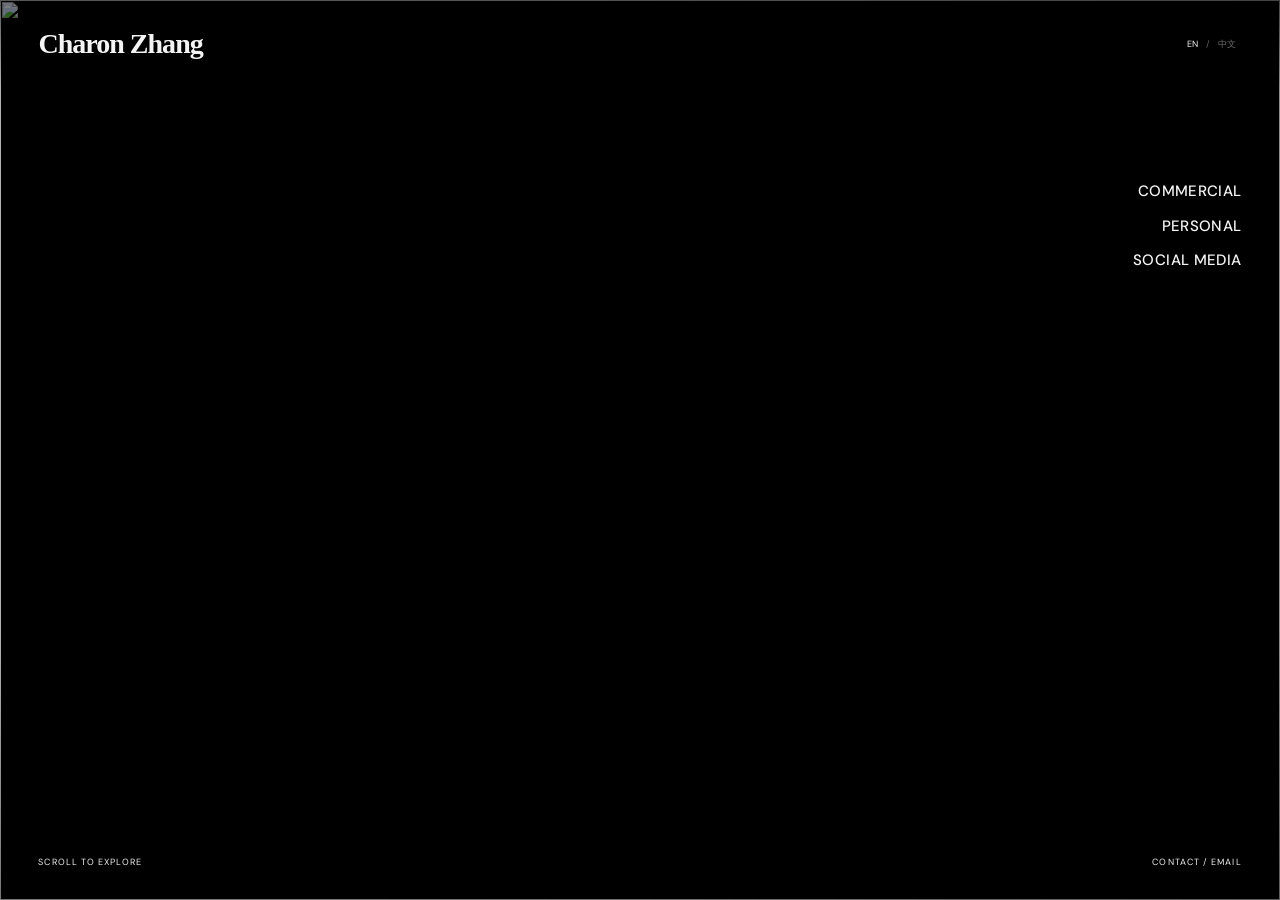
==== index.html @ 05eebc5f "Add bilingual portfolio pages and fluid cover" ====
<!doctype html>
<html lang="en"><head><meta charset="utf-8"><meta name="viewport" content="width=device-width,initial-scale=1"><meta name="theme-color" content="#101110"><title>Charon Zhang — Film & Visual Stories</title><meta name="description" content="Charon Zhang. Commercial films, personal cinema and social content. A bilingual portfolio of direction, image and sound."><link rel="icon" href="favicon.svg" type="image/svg+xml"><link rel="stylesheet" href="style.css?v=cover-flow-22"><script src="data.js?v=cover-flow-22" defer></script><script src="cover-flow.js?v=cover-flow-22" defer></script><script src="app.js?v=cover-flow-22" defer></script></head><body data-page="index"><a class="skip" href="#main">Skip to content / 跳至内容</a><header id="header"></header><main id="main"></main><footer id="footer"></footer><dialog id="player"><button class="close" aria-label="Close video / 关闭视频">×</button><div id="video-container"></div></dialog></body></html>
---- style.css ----
@import url('https://fonts.googleapis.com/css2?family=DM+Sans:wght@400;500;600;700&family=Italiana&display=swap');
:root{--bg:#101110;--text:#eeeee5;--muted:#a5a69e;--line:#33352f;--accent:#d4d6b5}*{box-sizing:border-box}html{scroll-behavior:smooth}body{margin:0;background:var(--bg);color:var(--text);font-family:'DM Sans','Helvetica Neue',Arial,'PingFang SC',sans-serif;font-size:14px;-webkit-font-smoothing:antialiased}a{color:inherit;text-decoration:none}button{color:inherit;font:inherit;cursor:pointer}a,button{-webkit-tap-highlight-color:transparent}a:focus-visible,button:focus-visible{outline:2px solid var(--accent);outline-offset:7px}button{border:0;background:none}img{display:block;width:100%}::selection{background:var(--accent);color:var(--bg)}.skip{position:fixed;top:-100px;left:20px;z-index:20;background:#eee;color:#111;padding:15px}.skip:focus{top:12px}#header{height:112px;padding:32px 4.5%;display:flex;align-items:flex-start;justify-content:space-between;border-bottom:1px solid var(--line);gap:30px}.brand{font-size:18px;font-weight:600;letter-spacing:.07em;white-space:nowrap}.brand span{display:block;margin-top:7px;font-size:9px;font-weight:400;letter-spacing:.2em;color:var(--muted)}nav{display:flex;align-items:center;gap:33px}#header nav>a{font-size:12px;padding:8px 0;position:relative}#header nav>a:after{content:'';position:absolute;bottom:0;left:0;width:0;height:1px;background:var(--accent);transition:width .2s}#header nav>a:hover:after,#header nav>a[aria-current]:after{width:100%}#language{display:flex;gap:8px;align-items:center;margin-left:15px;font-size:10px;white-space:nowrap}#language span{opacity:.45}#language .on{opacity:1}#language i{font-style:normal;opacity:.4}#footer{display:flex;justify-content:space-between;align-items:center;padding:34px 4.5%;font-size:10px;letter-spacing:.09em;color:var(--muted);border-top:1px solid var(--line)}#footer>a:first-child{color:var(--text)}.eyebrow{font-size:10px;letter-spacing:.19em;font-weight:500;color:var(--muted)}.home #header{position:absolute;inset:0 0 auto;z-index:2;border:0}.home .brand span{color:#c6c9c0}.home #footer{display:none}.cover{min-height:760px;height:100svh;position:relative;overflow:hidden;display:flex;align-items:center;padding:130px 7% 140px}.cover-img{position:absolute;inset:0;height:100%;object-fit:cover;object-position:center;filter:brightness(.68)}.cover-shade{position:absolute;inset:0;background:linear-gradient(90deg,rgba(4,9,8,.50),rgba(4,9,8,.06) 58%,rgba(4,9,8,.46)),linear-gradient(0deg,rgba(4,9,8,.75),transparent 42%,rgba(4,9,8,.28))}.cover-intro{position:relative;z-index:1;flex:1}.cover .eyebrow{color:#c8cdc2}.cover h1{font-family:'Italiana',Georgia,serif;font-size:clamp(85px,11.8vw,190px);line-height:.9;font-weight:400;letter-spacing:-.045em;margin:37px 0 27px}.cover h1 em{font-weight:400;font-style:normal;padding-left:7vw}.cover-intro p{font-size:12px;color:#ccd0c8;letter-spacing:.02em;margin-top:35px}.chapters{position:relative;z-index:1;display:flex;flex-direction:column;align-items:stretch;gap:0;width:33%;margin-top:110px}.chapters a{border-bottom:1px solid #8d928b60;display:flex;align-items:center;gap:18px;padding:27px 0;font-size:clamp(20px,2.3vw,37px);font-weight:400}.chapters a:first-child{border-top:1px solid #8d928b60}.chapter-num{font-size:10px;color:#bdc3b9;align-self:flex-start;margin-top:6px}.chapters b{margin-left:auto;font-size:25px;font-weight:400;transition:transform .25s}.chapters a:hover b{transform:translate(4px,-4px)}.chapters a:hover{color:var(--accent)}.cover-bottom{position:absolute;bottom:35px;left:4.5%;right:4.5%;display:flex;justify-content:space-between;color:#b6bdb2;font-size:9px;letter-spacing:.14em}.page-intro{padding:75px 6% 52px}.page-intro h1{font-size:clamp(58px,8vw,120px);line-height:1;font-weight:400;letter-spacing:-.07em;margin:29px 0 24px}.project-count{font-size:14px;vertical-align:top;display:inline-block;letter-spacing:0;padding-top:10px;padding-left:20px;color:var(--muted)}.page-intro p{color:var(--muted);font-size:14px}.project-grid{padding:0 6% 100px;display:grid;grid-template-columns:1fr 1fr;column-gap:4%;row-gap:72px}.image-link{display:block;position:relative;aspect-ratio:1.7;overflow:hidden;background:#1a1c19}.image-link img{height:100%;object-fit:cover;transition:transform .6s,filter .6s}.image-link:hover img{transform:scale(1.035);filter:brightness(.83)}.image-arrow{position:absolute;right:17px;bottom:17px;border:1px solid #fff8;width:35px;height:35px;border-radius:50%;display:grid;place-items:center;background:#0005}.card-top{display:flex;justify-content:space-between;align-items:baseline;gap:15px;margin-top:20px}.card-top h2{margin:0;font-size:24px;font-weight:400;letter-spacing:-.025em}.index{font-size:10px;color:var(--muted)}.card-type{font-size:11px;color:var(--muted);margin-top:10px}.role{font-size:12px;margin:12px 0;line-height:1.7}.card-selection{border-top:1px solid var(--line);padding-top:12px;margin-top:18px;font-size:10px;line-height:1.8;color:var(--accent)}.card-selection span{display:block}.portrait-card .image-link img{object-position:center 42%}.filters{display:flex;gap:25px;padding:0 6% 35px}.filters button{font-size:11px;padding:8px 0;color:var(--muted);border-bottom:1px solid transparent}.filters button[aria-pressed=true]{border-color:var(--accent);color:var(--text)}.next-chapter{display:grid;grid-template-columns:1fr auto;gap:20px;padding:48px 6% 60px;border-top:1px solid var(--line)}.next-chapter span{font-size:10px;letter-spacing:.2em;grid-column:1/-1;color:var(--muted)}.next-chapter strong{font-weight:400;font-size:clamp(34px,5vw,72px);letter-spacing:-.04em}.next-chapter b{font-weight:400;font-size:48px}.social .project-grid{gap:8%}.social .image-link{aspect-ratio:4/5}.social .image-link img{object-fit:contain;background:#1a1c19}.detail-top{display:flex;justify-content:space-between;padding:35px 6% 0;font-size:10px;letter-spacing:.05em;color:var(--muted);gap:20px}.film-header{padding:48px 6% 35px}.film-header h1{font-size:clamp(40px,6.5vw,94px);line-height:1.05;letter-spacing:-.055em;font-weight:400;margin:0 0 22px}.film-header p{font-size:12px;color:var(--muted)}.film-image{margin:0 6%;height:min(65vw,690px);background:#191b18}.film-image img{height:100%;object-fit:cover}.film-image.contain img,.film-image.social-image img{object-fit:contain}.film-info{display:grid;grid-template-columns:1.3fr 1fr;gap:13%;padding:65px 9% 35px}.synopsis{font-size:21px;line-height:1.65;font-weight:400;margin-top:22px}.credits p{font-size:13px;line-height:1.8;margin:15px 0 26px}.selections{list-style:none;padding:0;margin:14px 0}.selections li{padding:9px 0;color:var(--accent);font-size:12px;line-height:1.75}.watch{padding:10px 9% 65px}.watch-links{display:flex;gap:15px;flex-wrap:wrap;margin:22px 0}.watch-item{display:flex;align-items:center;gap:18px;flex-wrap:wrap}.watch-item a,.watch-button{padding:14px 18px;border:1px solid #55594c;font-size:12px;transition:background .2s}.watch-item a:hover,.watch-button:hover{background:#30332a}.watch-button{background:var(--accent);color:#101110}.watch-button:hover{color:var(--text)}.platform-note,.unavailable{color:var(--muted);font-size:11px;line-height:1.8}.unavailable{margin-top:22px}.stills{padding:0 6% 70px}.stills>.eyebrow{margin-bottom:25px}.stills-grid{display:grid;grid-template-columns:1fr 1fr;gap:28px}.stills figure{margin:0}.stills img{aspect-ratio:16/10;object-fit:contain;background:#181a17}.stills figcaption{margin-top:10px;font-size:9px;color:var(--muted)}.stills-grid.vertical{grid-template-columns:repeat(4,1fr)}.stills-grid.vertical img{aspect-ratio:2/3;object-fit:contain}.detail .next-chapter{margin-top:20px}dialog{background:#111;color:#eee;border:1px solid #444;padding:50px 20px 20px;width:min(1080px,94vw);max-width:94vw}dialog::backdrop{background:#000d}.close{position:absolute;right:15px;top:7px;font-size:30px}.close:hover{color:var(--accent)}iframe{width:100%;aspect-ratio:16/9;border:0}#video-container>a{display:block;font-size:12px;margin-top:15px;text-align:center}html[lang=zh-CN] .page-intro h1{letter-spacing:-.03em}html[lang=zh-CN] .synopsis{font-size:19px;line-height:1.9}html[lang=zh-CN] .chapters a{letter-spacing:.04em}@media(min-width:1600px){.cover{padding-left:10%;padding-right:10%}.project-grid{padding-left:10%;padding-right:10%}.page-intro{padding-left:10%}}@media(max-width:800px){#header{height:auto;min-height:100px;padding:24px 5%;gap:20px;align-items:flex-start}.brand{font-size:14px}.brand span{font-size:7px}nav{gap:15px}#header nav>a{font-size:10px}#language{margin-left:0;font-size:9px;gap:4px}.cover{padding:145px 7% 100px;min-height:740px;flex-direction:column;align-items:stretch;justify-content:center}.cover-intro{flex:0}.cover h1{font-size:110px;margin:25px 0}.cover h1 em{padding-left:12vw}.cover-intro p{font-size:11px;margin-top:25px}.chapters{width:100%;margin-top:40px}.chapters a{padding:18px 0;font-size:26px}.chapter-num{margin-top:4px}.cover-bottom{font-size:8px;gap:30px;bottom:24px}.cover-bottom span:last-child{text-align:right}.page-intro{padding-top:50px}.page-intro h1{font-size:64px}.project-grid{gap:45px 25px}.card-top h2{font-size:21px}.film-info{gap:7%;padding-left:6%;padding-right:6%}.synopsis{font-size:18px}.watch{padding-left:6%;padding-right:6%}.stills-grid.vertical{grid-template-columns:repeat(3,1fr)}#footer{gap:20px;font-size:8px}}@media(max-width:560px){#header{flex-wrap:wrap;gap:19px;padding:22px 6%}.brand{width:100%;display:flex;justify-content:space-between;align-items:center}.brand span{margin:0;font-size:7px}#header nav{width:100%;justify-content:space-between;gap:10px}#header nav>a{font-size:11px}.cover{min-height:850px;padding-top:175px}.cover h1{font-size:100px}.cover .eyebrow{font-size:8px}.cover-intro p{max-width:240px;line-height:1.8}.cover-bottom{line-height:1.8}.project-grid{grid-template-columns:1fr;row-gap:42px;padding-bottom:65px}.page-intro{padding-top:45px;padding-bottom:32px}.page-intro h1{font-size:52px;letter-spacing:-.065em}.project-count{font-size:10px;padding-left:12px}.page-intro p{font-size:12px}.image-link{aspect-ratio:1.65}.card-top h2{font-size:25px}.social .image-link{aspect-ratio:1}.filters{gap:25px}.detail-top{font-size:9px;padding-top:27px}.detail-top span{text-align:right;max-width:65%}.film-header{padding-top:36px}.film-header h1{font-size:44px}.film-image{height:65vw}.film-image.contain,.film-image.social-image{height:100vw}.film-info{grid-template-columns:1fr;gap:25px;padding-top:36px}.synopsis{font-size:18px}.credits{border-top:1px solid var(--line);padding-top:27px}.credits p{font-size:12px}.stills-grid{grid-template-columns:1fr;gap:25px}.stills-grid.vertical{grid-template-columns:repeat(2,1fr);gap:15px}.watch-links{flex-direction:column;align-items:flex-start;gap:12px}.next-chapter{padding-top:34px;padding-bottom:40px}.next-chapter b{font-size:32px}#footer{flex-wrap:wrap;line-height:1.6}#footer span{display:none}}@media(prefers-reduced-motion:reduce){html{scroll-behavior:auto}*,*:before,*:after{transition:none!important;animation:none!important}}

/* An independent typographic cover, without a film still. */
.cover{background:#1b211e;min-height:680px}.cover-art{position:absolute;inset:0;overflow:hidden;background:radial-gradient(ellipse at 70% 30%,#38413955,transparent 60%),linear-gradient(145deg,#1c2420,#141915 70%)}.cover-art:before{content:'';position:absolute;top:19%;bottom:18%;left:62%;width:1px;background:#adb9aa20}.cover-art:after{content:'';position:absolute;top:19%;left:4.5%;right:4.5%;height:1px;background:#adb9aa20}.cover-art span{position:absolute;bottom:-.27em;left:34%;font-family:Georgia,serif;font-size:58vw;line-height:1;color:#a3b3a006;letter-spacing:-.13em;user-select:none}.cover-shade{background:linear-gradient(0deg,#080d0933,transparent 40%)}.chapters a:hover{background:#d4d6b506}.cover h1{color:#f1efdf}.cover-intro p{color:#bec6ba}@media(max-width:560px){.cover{min-height:850px}.cover-art:before{left:94%;top:17%;bottom:10%}.cover-art:after{top:17%}.cover-art span{bottom:18%;left:30%;font-size:100vw}}
/* Pure-black, film-first direction following the supplied reference. */
:root{--bg:#000;--text:#f4f4f4;--muted:#a6a6a6;--line:#282828;--accent:#fff}.cover{background:#000}.cover-art,.cover-shade{display:none}.cover{padding:150px 7% 125px;align-items:flex-end}.cover-intro{margin-bottom:25px}.cover h1{font-family:'DM Sans','Helvetica Neue',Arial,sans-serif;font-size:clamp(72px,9vw,136px);font-weight:500;line-height:.91;letter-spacing:-.075em;margin:27px 0;color:#fff}.cover h1 em{padding-left:0}.cover .eyebrow{color:#a6a6a6;font-size:9px}.cover-intro p{color:#aaa;font-size:11px;margin-top:28px}.chapters{align-self:flex-start;margin-top:0;width:29%;gap:8px}.chapters a,.chapters a:first-child{border:0;padding:9px 0;font-size:18px}.chapters a:hover{background:none}.chapter-num{color:#777;font-size:9px;margin-top:4px}.chapters b{font-size:19px}.cover-bottom{color:#999}.home .brand span{color:#999}.image-link,.social .image-link img,.film-image,.stills img{background:#101010}.watch-item a:hover,.watch-button:hover{background:#242424}.watch-button:hover{color:#fff}.watch-item a,.watch-button{border-color:#666}@media(max-width:800px){.cover{align-items:stretch;justify-content:flex-end}.cover-intro{margin-bottom:45px}.cover h1{font-size:100px}.chapters{width:100%;margin-top:0;align-self:stretch;gap:4px}.chapters a{font-size:21px;padding:13px 0}}@media(max-width:560px){.cover{min-height:760px;padding:160px 7% 105px}.cover h1{font-size:88px}.cover h1 em{padding-left:0}.cover-intro{margin-bottom:38px}.cover-intro p{margin-top:22px}.chapters a{font-size:20px}.cover-bottom{font-size:7px}}
.brand-index{display:flex;gap:34px;margin:0 6% 55px;padding-bottom:24px;border-bottom:1px solid #333;font-size:12px}.brand-sections{padding:0 6%}.brand-section{display:grid;grid-template-columns:30% 1fr;gap:12%;padding:10px 0 75px;margin-bottom:65px;border-bottom:1px solid #282828;scroll-margin-top:30px}.brand-summary h2{font-size:43px;font-weight:400;letter-spacing:-.04em;margin:20px 0}.brand-summary .role{font-size:11px;color:#aaa}.brand-poster{display:block;margin:27px 0 20px;max-width:230px}.brand-poster img{aspect-ratio:3/4;object-fit:contain;background:#0b0b0b}.brand-details{font-size:11px}.video-groups{padding:0}.video-group{margin-bottom:37px}.video-group h3{font-size:11px;font-weight:400;text-transform:uppercase;letter-spacing:.12em;color:#999;margin:0 0 17px}.video-row{display:flex;align-items:center;gap:20px;border-top:1px solid #333;padding:24px 0;transition:color .2s}.video-row:last-child{border-bottom:1px solid #333}.video-row:hover{color:#aaa}.video-number{font-size:10px;color:#777}.video-name{font-size:18px;line-height:1.4;flex:1}.video-name small{font-size:9px;color:#777;display:block;margin-top:7px;letter-spacing:.04em}.duration{color:#999;font-size:11px}.play-icon{font-size:21px}.brand-films{padding-top:30px}.detail>.video-groups,.detail #main>.video-groups{padding:0 9% 50px}@media(max-width:800px){.brand-section{grid-template-columns:32% 1fr;gap:7%}.brand-summary h2{font-size:30px}.video-name{font-size:16px}}@media(max-width:560px){.brand-index{gap:27px;font-size:11px;margin-bottom:36px}.brand-section{grid-template-columns:1fr;gap:30px;margin-bottom:38px;padding-bottom:38px}.brand-summary{display:grid;grid-template-columns:1fr 92px;column-gap:20px}.brand-summary .eyebrow,.brand-summary h2,.brand-summary .role,.brand-summary .brand-details{grid-column:1}.brand-summary h2{margin:15px 0 7px;font-size:34px}.brand-summary .role{margin-bottom:17px}.brand-poster{grid-column:2;grid-row:1/5;margin:0;align-self:center}.brand-poster img{aspect-ratio:3/4}.brand-films{padding-top:0}.video-row{padding:20px 0;gap:13px}.video-name{font-size:16px}.video-group{margin-bottom:28px}.detail #main>.video-groups{padding-left:6%;padding-right:6%}}

/* Crop the thin white source edge from W China in both presentations. */
.portrait-card .image-link img{transform:scale(1.065);object-position:50% 42%}.portrait-card .image-link:hover img{transform:scale(1.085)}.film-image.w-china-crop{width:min(75%,600px);height:auto;aspect-ratio:918/1211;overflow:hidden;margin:0 auto}.film-image.w-china-crop img{height:100%;object-fit:cover;transform:scale(1.065)}@media(max-width:560px){.film-image.w-china-crop{width:88%;height:auto}}

.brand-poster.brand-logo{width:200px;height:90px;max-width:100%;margin:30px 0;display:flex;align-items:center}.brand-logo img{width:100%;height:100%;aspect-ratio:auto;object-fit:contain;object-position:left center;background:none}.brand-logo img[src$="coca-cola-logo.svg"]{filter:brightness(0) invert(1)}#brand-kpro .brand-logo{width:160px;height:82px}@media(max-width:560px){.brand-poster.brand-logo{width:92px;height:60px;margin:0}#brand-kpro .brand-logo{width:86px;height:55px}}

/* Use the brand mark itself as the heading, once per brand. */
.brand-summary .brand-logo-heading{margin:28px 0 22px}.brand-logo-heading .brand-logo{display:block;width:200px;max-width:100%;height:90px}.brand-logo-heading img{width:100%;height:100%;object-fit:contain;object-position:left center}#brand-kpro .brand-logo-heading .brand-logo{width:160px;height:82px}.brand-summary .brand-details{display:inline-block;margin-top:24px}@media(max-width:560px){.brand-summary{display:block}.brand-summary .brand-logo-heading{margin:22px 0 16px}.brand-summary .brand-details{margin-top:6px}}

/* Quiet brand navigation and direct, framed video playback. */
.social .brand-index a:hover,.social .brand-details:hover{text-decoration:underline;text-underline-offset:5px}
.social .brand-section{grid-template-columns:23% 1fr;gap:8%}.social .brand-films{padding-top:0}.social .brand-summary{align-self:start}
.social-video-grid{display:grid;grid-template-columns:repeat(2,minmax(0,1fr));gap:30px 24px}.social-video{margin:0;min-width:0}.social-video video{display:block;width:100%;height:320px;object-fit:contain;background:#080808}.social-video figcaption{display:flex;justify-content:space-between;gap:12px;padding-top:13px;font-size:12px;line-height:1.5}.social-video figcaption small{color:#888;font-size:10px;white-space:nowrap}.social-external{display:flex;flex-direction:column;gap:10px;padding:18px 0;border-top:1px solid #282828;font-size:13px}.social-external small{color:#999;font-size:10px}.video-group{margin-bottom:46px}.watch-item:has(.inline-film){display:block;width:100%;max-width:900px}.inline-film{display:block;margin-bottom:18px}.watch-item:has(.inline-film)>a{display:inline-block}.cover-bottom #cover-caption{text-transform:none;letter-spacing:.04em}
@media(max-width:800px){.social .brand-section{grid-template-columns:1fr;gap:30px}.social-video video{height:330px}.social .brand-summary{position:static}.social-video-grid{gap:26px 18px}}
@media(max-width:560px){.social-video-grid{grid-template-columns:1fr}.social-video video{height:auto;max-height:480px;aspect-ratio:4/5}.social .brand-index{gap:26px}.social-video figcaption{font-size:12px}}

.video-recognition{font-size:11px;margin:16px 0 8px;color:#eee}.video-metrics{list-style:none;display:flex;flex-wrap:wrap;gap:7px 16px;margin:12px 0 0;padding:0;font-size:11px;line-height:1.6;color:#ccc}.metrics-source{font-size:9px;color:#777;margin:9px 0 0}.brand-performance{margin-top:28px}.brand-performance>p:first-child{font-size:10px;color:#999;line-height:1.6}.brand-performance .video-metrics{display:block}.brand-performance li{margin:7px 0}

/* Brand-first disclosure: no previews until a brand is selected. */
.brand-accordions{margin:0 6% 80px}.brand-accordion{border-top:1px solid #282828;scroll-margin-top:24px}.brand-accordion:last-child{border-bottom:1px solid #282828}.brand-accordion>summary{list-style:none;display:flex;align-items:center;gap:40px;padding:32px 0;cursor:pointer}.brand-accordion>summary::-webkit-details-marker{display:none}.brand-accordion>summary::marker{content:''}.brand-accordion>summary:focus-visible{outline:1px solid #fff;outline-offset:6px}.brand-accordion summary h2{font-size:42px;font-weight:400;margin:0;letter-spacing:-.04em}.brand-accordion summary .brand-logo{display:block;width:190px;height:75px}.brand-accordion summary .brand-logo img{height:100%;object-fit:contain;object-position:left center}#brand-kpro summary .brand-logo{width:155px}.brand-toggle-label{margin-left:auto;font-size:11px;color:#999}.when-open{display:none}.brand-accordion[open] .when-open{display:inline}.brand-accordion[open] .when-closed{display:none}.brand-content{display:grid;grid-template-columns:23% 1fr;gap:8%;padding:20px 0 45px}.brand-accordion:not([open])>.brand-content{display:none}.brand-accordion summary:hover .brand-toggle-label{color:#fff}@media(max-width:800px){.brand-content{grid-template-columns:1fr;gap:30px}.brand-accordion>summary{gap:25px}}@media(max-width:560px){.brand-accordion summary .brand-logo{width:150px;height:62px}#brand-kpro summary .brand-logo{width:130px}.brand-accordion summary h2{font-size:36px}.brand-accordion>summary{gap:20px;padding:25px 0}.brand-toggle-label{font-size:10px}.brand-accordions{margin-bottom:55px}}

.card-play{padding:8px 0;border-bottom:1px solid #777;margin-top:4px;font-size:11px}.card-play:hover{border-color:#fff}.image-arrow{display:none}

.personal-detail .watch{padding:26px 6% 15px}.personal-detail .watch-links{display:block;margin:14px 0}.personal-detail .watch-item:has(.inline-film){max-width:1100px;margin:0 auto}.personal-detail .film-header{padding-top:25px}.personal-detail .film-info{padding-top:18px}.personal-detail .inline-film{max-height:72svh}.personal-detail .watch>.eyebrow{max-width:1100px;margin:auto}

/* Four full-height chapters, using native touch and wheel scroll snapping. */
body.home{overflow:hidden}.home #header{position:fixed;background:linear-gradient(#000 68%,transparent);height:112px;z-index:5}.home #main{height:100svh;overflow-y:auto;overflow-x:hidden;scroll-snap-type:y mandatory;scroll-behavior:smooth;overscroll-behavior-y:contain}.home #main:focus{outline:none}.home .home-panel{min-height:100svh;scroll-snap-align:start;scroll-snap-stop:always;box-sizing:border-box}.home .cover{height:100svh;min-height:100svh}.chapter-panel{padding:150px 7% 70px;display:grid;grid-template-columns:1fr 1.2fr;gap:7%;align-items:center;border-top:1px solid #222}.chapter-heading h2{font-size:clamp(44px,6.3vw,100px);font-weight:400;line-height:1.02;letter-spacing:-.06em;margin:28px 0}.chapter-heading p{color:#aaa;font-size:12px;line-height:1.8}.chapter-enter{display:inline-block;font-size:12px;margin-top:27px;padding:12px 0;border-bottom:1px solid #777}.chapter-visual{display:block;min-width:0}.chapter-visual img{width:100%;height:55svh;max-height:600px;object-fit:cover}.chapter-brands{display:flex;flex-direction:column;align-items:center;gap:50px;padding:30px}.chapter-brands img{object-fit:contain;width:190px;height:90px}.chapter-brands img:first-child{filter:brightness(0) invert(1)}.chapter-brands span{font-size:55px;font-weight:400;letter-spacing:-.04em}.home .cover-bottom{gap:20px}.home .cover-bottom a{overflow-wrap:anywhere}@media(max-width:800px){.chapter-panel{grid-template-columns:1fr;padding:140px 7% 55px;gap:30px;align-content:center}.chapter-heading h2{font-size:60px;margin:16px 0}.chapter-heading p{margin:10px 0}.chapter-enter{margin-top:6px}.chapter-visual img{height:32svh}.chapter-brands{flex-direction:row;gap:25px;padding:20px 0;justify-content:space-between}.chapter-brands img{width:30%;height:65px}.chapter-brands span{font-size:40px}.home .cover{justify-content:center}.home .chapters{margin-top:0}}@media(max-width:560px){.home #header{height:128px}.home .cover{padding:155px 7% 100px;justify-content:center}.home .cover h1{font-size:clamp(65px,20vw,88px)}.home .cover-intro{margin-bottom:24px}.home .chapters a{padding:10px 0;font-size:20px}.home .cover-bottom{bottom:22px;align-items:flex-end}.home .cover-bottom span{max-width:42%;font-size:8px}.home .cover-bottom a{max-width:55%;text-align:right;font-size:9px}.chapter-panel{padding:145px 7% 38px;gap:25px}.chapter-heading h2{font-size:clamp(42px,12vw,60px)}.chapter-visual img{height:29svh}.chapter-brands{gap:18px}.chapter-brands span{font-size:34px}}@media(max-height:650px){.home #main{scroll-snap-type:y proximity}.home .cover{min-height:650px}.chapter-panel{min-height:650px}}@media(prefers-reduced-motion:reduce){.home #main{scroll-behavior:auto}}

img[src$="huawei-logo.png"]{filter:brightness(0) invert(1)}

/* Cinematic portfolio: image-led cover, quiet navigation and compact credits. */
.visually-hidden{position:absolute;width:1px;height:1px;overflow:hidden;clip-path:inset(50%);white-space:nowrap}
#header{height:88px;padding:25px 3%;align-items:center;border:0}.brand{font-size:14px;letter-spacing:.08em}.brand span{display:none}#header nav>a{text-transform:uppercase;font-size:10px;letter-spacing:.13em}#language{font-size:9px}
.home #header{height:88px;background:linear-gradient(#0005,transparent);align-items:center}.home .cover{padding:0;min-height:100svh;height:100svh;display:block;background:#000}.cover-background{position:absolute;inset:0;width:100%;height:100%;object-fit:cover;object-position:50% 50%}.cover-overlay{position:absolute;inset:0;background:linear-gradient(90deg,#0001 30%,#0004),linear-gradient(0deg,#0005,transparent 30%)}.home .chapters{position:absolute;right:3%;top:20%;width:auto;display:flex;flex-direction:column;align-items:flex-end;gap:12px;margin:0}.home .chapters a{font-size:15px;font-weight:500;text-transform:uppercase;letter-spacing:.025em;line-height:1.5;padding:0;border:0}.home .chapters a:hover{opacity:.6}.home .cover-bottom{left:3%;right:3%;bottom:32px;align-items:center;font-size:9px;letter-spacing:.12em;color:#eee}.home .cover-bottom a{max-width:none;text-align:initial}
.home .chapter-panel{position:relative;display:flex;align-items:flex-end;min-height:100svh;height:100svh;padding:0 4% 7%;border:0;overflow:hidden}.cinematic-panel .chapter-visual{position:absolute;inset:0}.cinematic-panel .chapter-visual:after{content:'';position:absolute;inset:0;background:linear-gradient(0deg,#000b,transparent 65%)}.cinematic-panel .chapter-visual img{width:100%;height:100%;max-height:none;object-fit:cover}.chapter-heading{position:relative;z-index:1;pointer-events:none}.chapter-heading a{pointer-events:auto}.home .chapter-heading h2{font-size:clamp(42px,6vw,80px);letter-spacing:-.045em;margin:16px 0;line-height:1.06}.home .chapter-heading .eyebrow{color:#ccc;font-size:9px}.home .chapter-enter{font-size:10px;text-transform:uppercase;letter-spacing:.14em;padding:8px 0;margin-top:8px;border-bottom:1px solid #ffffff60}.home .social-panel{align-items:center;justify-content:space-between;padding:100px 8% 60px;background:#000}.social-panel .chapter-brands{display:flex;flex-direction:column;gap:45px;width:35%;padding:0}.chapter-brands a{display:flex;justify-content:center;width:100%;padding:15px}.chapter-brands img{width:190px;height:75px;object-fit:contain}.chapter-brands img[src$="coca-cola-logo.svg"]{filter:brightness(0) invert(1)}
.listing .page-intro{padding:40px 4% 30px;display:flex;align-items:baseline;gap:20px}.listing .page-intro>.eyebrow,.listing .page-intro>p{display:none}.listing .page-intro h1{font-size:32px;margin:0;letter-spacing:-.035em}.listing .project-count{font-size:10px;vertical-align:top;padding-left:12px}.listing .filters{padding:0 4% 28px;gap:24px}.listing .project-grid{padding:0 4% 80px;gap:65px 32px}.listing .image-link{aspect-ratio:16/10}.listing .card-top{margin-top:16px}.listing .card-top h2{font-size:21px}.listing .card-type,.listing .role{font-size:10px;color:#aaa;line-height:1.7;margin:8px 0}.listing .card-selection{font-size:9px;margin-top:12px;padding-top:10px;border-color:#222}.listing .card-play{font-size:10px}.next-chapter{padding:35px 4% 45px}.next-chapter strong{font-size:32px}.next-chapter span{font-size:9px}.social .brand-accordions{margin:0 4% 65px}.social .brand-accordion>summary{padding:22px 0}.social .brand-accordion summary .brand-logo{width:170px;height:65px}.social #brand-kpro summary .brand-logo{width:140px}.social .brand-content{gap:6%;padding-top:16px}.social .brand-films{padding-top:0}.social .video-group h3{font-size:10px}.film-header h1{font-size:clamp(34px,5vw,68px)}
@media(max-width:600px){#header,.home #header{height:110px;min-height:0;padding:22px 6%;display:flex;flex-wrap:wrap;gap:14px;align-content:flex-start}.brand{font-size:12px;width:100%}#header nav{width:100%;gap:12px;justify-content:space-between}#header nav>a{font-size:8px;letter-spacing:.07em}#language{font-size:8px;gap:4px}.home .cover-background{object-position:52% center}.home .chapters{top:25%;right:6%;gap:15px}.home .chapters a{font-size:14px}.home .cover-bottom{left:6%;right:6%;bottom:26px;font-size:8px}.home .chapter-panel{padding:0 6% 12%;min-height:100svh}.home .chapter-heading h2{font-size:46px}.home .social-panel{padding:140px 6% 55px;flex-direction:column;justify-content:center;align-items:flex-start;gap:40px}.social-panel .chapter-brands{width:100%;flex-direction:row;gap:18px}.chapter-brands a{padding:0;width:33%}.chapter-brands img{width:100%;height:55px}.listing .page-intro{padding:25px 6% 24px}.listing .page-intro h1{font-size:28px}.listing .filters{padding:0 6% 24px;gap:20px}.listing .project-grid{padding:0 6% 60px;row-gap:42px;grid-template-columns:1fr}.listing .card-top h2{font-size:21px}.social .brand-accordions{margin:0 6% 50px}.social .brand-accordion>summary{gap:20px;padding:21px 0}.social .brand-accordion summary .brand-logo{width:145px;height:60px}.social #brand-kpro summary .brand-logo{width:120px}.social .brand-content{grid-template-columns:1fr}.next-chapter strong{font-size:28px}}
.home #header nav>a{display:none}.home #header .brand{width:auto}.home #header nav{width:auto;margin-left:auto}.home #header{flex-wrap:nowrap}.home .cover-bottom{display:flex;justify-content:space-between}

/* Blue paper-plane chapter: responsive framing and readable overlay. */
#chapter-commercial .chapter-visual img{object-position:50% 47%}
#chapter-commercial .chapter-visual:after{background:linear-gradient(0deg,rgba(0,12,23,.78),rgba(0,12,23,.16) 45%,rgba(0,12,23,.1))}
@media(max-width:600px){#chapter-commercial .chapter-visual img{object-position:53% center}#chapter-commercial .chapter-heading{max-width:100%}#chapter-commercial .chapter-heading h2{font-size:clamp(34px,11.8vw,46px)}}
#chapter-commercial .chapter-visual img{transform:scale(1.045)}
.home #header{background:linear-gradient(rgba(0,0,0,.52),transparent)}

#chapter-commercial .chapter-visual img{transform:none;object-position:50% center}#chapter-commercial .chapter-visual:after{background:linear-gradient(0deg,rgba(0,12,23,.5),transparent 45%)}@media(max-width:600px){#chapter-commercial .chapter-visual img{object-position:52% center}}

/* Personal wordmark, matching the supplied bold Georgia reference. */
#header .brand,#footer>a:first-child{font-family:Georgia,'Times New Roman',serif;font-weight:700;font-style:normal;text-transform:none;letter-spacing:-.035em;line-height:1.1}
#header .brand{font-size:28px}#footer>a:first-child{font-size:19px}
@media(max-width:600px){#header .brand{font-size:24px}#footer>a:first-child{font-size:18px}}

/* Fixed composition with local liquid refraction. */
.home .cover-background{transform:none;animation:none;transition:none}
.cover-flow{position:absolute;inset:0;width:100%;height:100%;pointer-events:none;opacity:0;transition:opacity 1s}
.cover-flow.ready{opacity:1}
@media(prefers-reduced-motion:reduce){.cover-flow{display:none}}
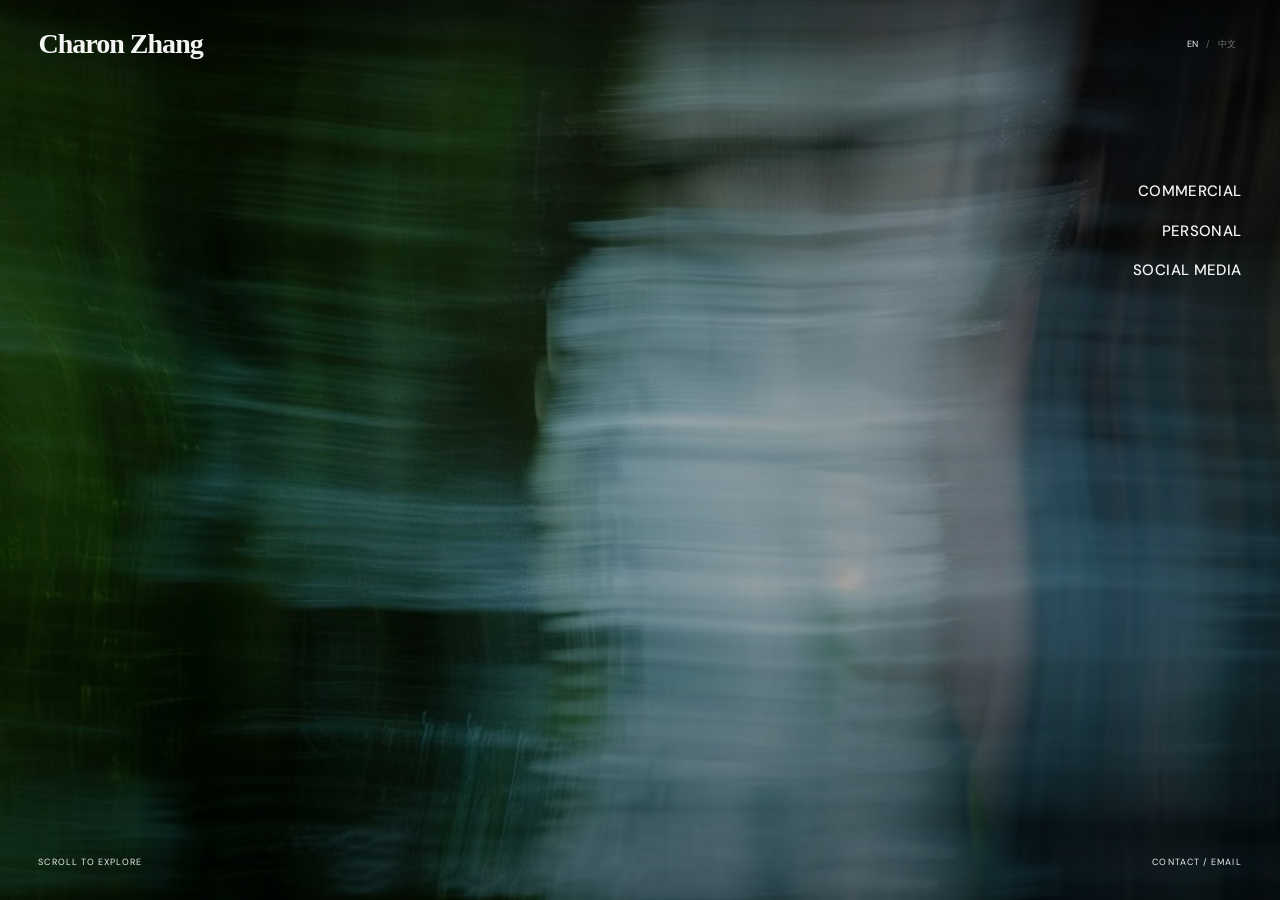
==== commit 60941b82: "Add subtle project hover and smooth brand accordions" ====
--- a/index.html
+++ b/index.html
@@ -1,2 +1,2 @@
 <!doctype html>
-<html lang="en"><head><meta charset="utf-8"><meta name="viewport" content="width=device-width,initial-scale=1"><meta name="theme-color" content="#101110"><title>Charon Zhang — Film & Visual Stories</title><meta name="description" content="Charon Zhang. Commercial films, personal cinema and social content. A bilingual portfolio of direction, image and sound."><link rel="icon" href="favicon.svg" type="image/svg+xml"><link rel="stylesheet" href="style.css?v=cover-flow-22"><script src="data.js?v=cover-flow-22" defer></script><script src="cover-flow.js?v=cover-flow-22" defer></script><script src="app.js?v=cover-flow-22" defer></script></head><body data-page="index"><a class="skip" href="#main">Skip to content / 跳至内容</a><header id="header"></header><main id="main"></main><footer id="footer"></footer><dialog id="player"><button class="close" aria-label="Close video / 关闭视频">×</button><div id="video-container"></div></dialog></body></html>+<html lang="en"><head><meta charset="utf-8"><meta name="viewport" content="width=device-width,initial-scale=1"><meta name="theme-color" content="#101110"><title>Charon Zhang — Film & Visual Stories</title><meta name="description" content="Charon Zhang. Commercial films, personal cinema and social content. A bilingual portfolio of direction, image and sound."><link rel="icon" href="favicon.svg" type="image/svg+xml"><link rel="stylesheet" href="style.css?v=project-motion-23"><script src="data.js?v=project-motion-23" defer></script><script src="cover-flow.js?v=project-motion-23" defer></script><script src="app.js?v=project-motion-23" defer></script></head><body data-page="index"><a class="skip" href="#main">Skip to content / 跳至内容</a><header id="header"></header><main id="main"></main><footer id="footer"></footer><dialog id="player"><button class="close" aria-label="Close video / 关闭视频">×</button><div id="video-container"></div></dialog></body></html>
--- a/style.css
+++ b/style.css
@@ -64,3 +64,29 @@
 .cover-flow{position:absolute;inset:0;width:100%;height:100%;pointer-events:none;opacity:0;transition:opacity 1s}
 .cover-flow.ready{opacity:1}
 @media(prefers-reduced-motion:reduce){.cover-flow{display:none}}
+
+/* Quiet project interactions: stable frames, a small camera push and fine rules. */
+.listing .image-link img,.cinematic-panel .chapter-visual img{transition:transform 1.1s cubic-bezier(.22,1,.36,1),filter .65s ease}
+.listing .image-link:hover img{transform:none;filter:none}
+.card-top h2 a,.chapter-heading h2 a,.home .chapters a{background-image:linear-gradient(currentColor,currentColor);background-repeat:no-repeat;background-position:left bottom;background-size:0 1px;padding-bottom:5px;transition:background-size .55s cubic-bezier(.22,1,.36,1),opacity .3s}
+.project-card .role{transition:color .5s ease}
+.social .brand-accordion{box-sizing:border-box}
+.social .brand-accordion summary .brand-logo{opacity:.82;transition:opacity .45s ease}
+.social .brand-accordion summary[aria-expanded=true] .brand-logo{opacity:1}
+.social .brand-accordion summary[aria-expanded=false] .when-open{display:none}
+.social .brand-accordion summary[aria-expanded=false] .when-closed{display:inline}
+.social .brand-accordion summary[aria-expanded=true] .when-open{display:inline}
+.social .brand-accordion summary[aria-expanded=true] .when-closed{display:none}
+@media(hover:hover) and (pointer:fine){
+ .listing .project-card:hover .image-link img{transform:scale(1.035);filter:brightness(1.06)}
+ .listing .project-card:hover .card-top h2 a,.home .chapters a:hover,.chapter-heading h2 a:hover{background-size:100% 1px}
+ .project-card:hover .role{color:#fff}
+ .cinematic-panel:has(.chapter-visual:hover) .chapter-visual img,.cinematic-panel:has(.chapter-heading a:hover) .chapter-visual img{transform:scale(1.025)}
+ .social .brand-accordion summary:hover .brand-logo{opacity:1}
+}
+.card-top h2 a:focus-visible,.home .chapters a:focus-visible,.chapter-heading h2 a:focus-visible{background-size:100% 1px}
+.project-card:focus-within .image-link img{transform:scale(1.035)}
+@media(prefers-reduced-motion:reduce){
+ .listing .image-link img,.cinematic-panel .chapter-visual img,.card-top h2 a,.chapter-heading h2 a,.home .chapters a,.project-card .role,.social .brand-accordion summary .brand-logo{transition:none}
+ .listing .project-card .image-link img,.cinematic-panel .chapter-visual img{transform:none!important}
+}
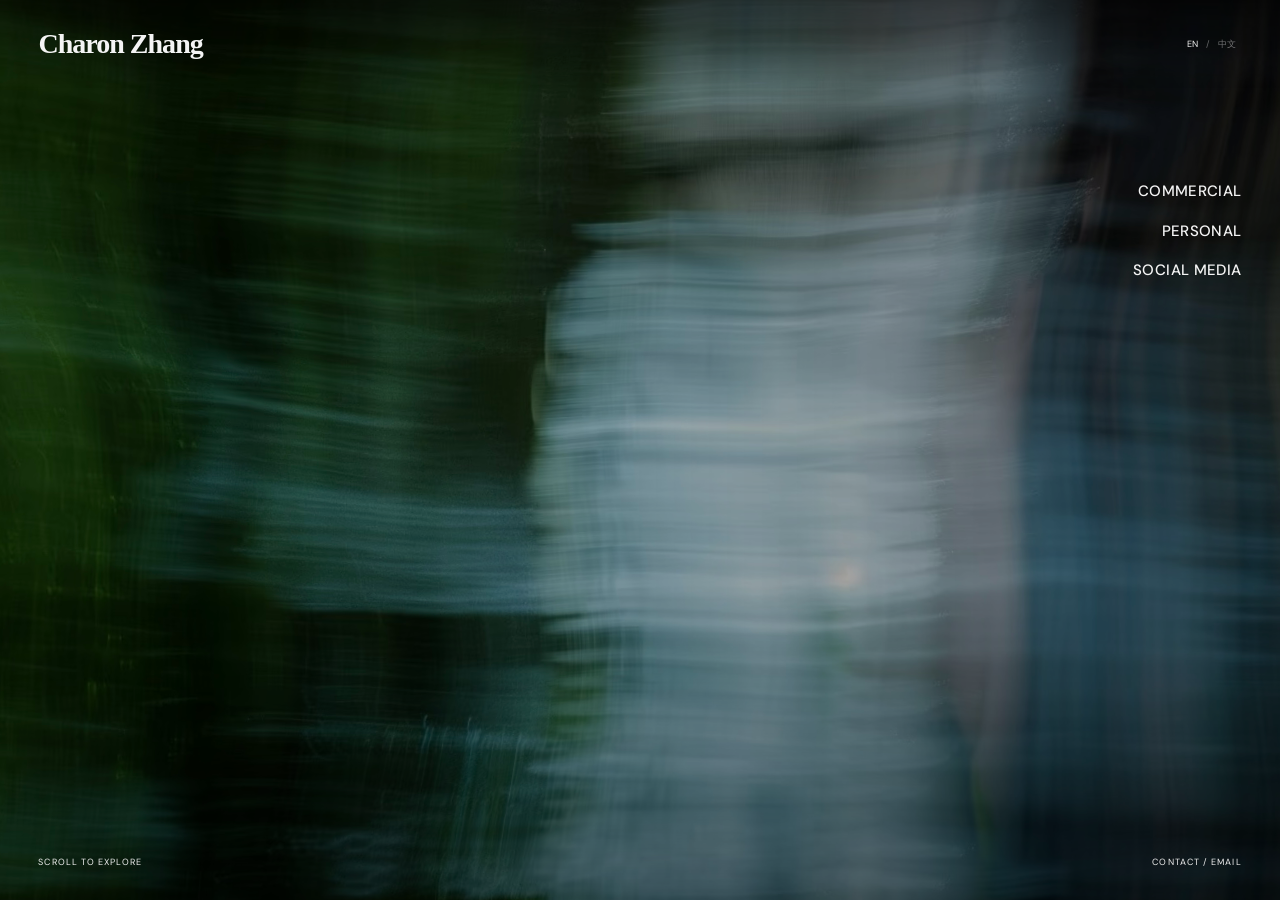
==== commit 63869132: "Add verified Xiaohongshu metrics for seven portfolio videos" ====
--- a/index.html
+++ b/index.html
@@ -1,2 +1,2 @@
 <!doctype html>
-<html lang="en"><head><meta charset="utf-8"><meta name="viewport" content="width=device-width,initial-scale=1"><meta name="theme-color" content="#101110"><title>Charon Zhang — Film & Visual Stories</title><meta name="description" content="Charon Zhang. Commercial films, personal cinema and social content. A bilingual portfolio of direction, image and sound."><link rel="icon" href="favicon.svg" type="image/svg+xml"><link rel="stylesheet" href="style.css?v=project-motion-23"><script src="data.js?v=project-motion-23" defer></script><script src="cover-flow.js?v=project-motion-23" defer></script><script src="app.js?v=project-motion-23" defer></script></head><body data-page="index"><a class="skip" href="#main">Skip to content / 跳至内容</a><header id="header"></header><main id="main"></main><footer id="footer"></footer><dialog id="player"><button class="close" aria-label="Close video / 关闭视频">×</button><div id="video-container"></div></dialog></body></html>+<html lang="en"><head><meta charset="utf-8"><meta name="viewport" content="width=device-width,initial-scale=1"><meta name="theme-color" content="#101110"><title>Charon Zhang — Film & Visual Stories</title><meta name="description" content="Charon Zhang. Commercial films, personal cinema and social content. A bilingual portfolio of direction, image and sound."><link rel="icon" href="favicon.svg" type="image/svg+xml"><link rel="stylesheet" href="style.css?v=xhs-metrics-24"><script src="data.js?v=xhs-metrics-24" defer></script><script src="cover-flow.js?v=xhs-metrics-24" defer></script><script src="app.js?v=xhs-metrics-24" defer></script></head><body data-page="index"><a class="skip" href="#main">Skip to content / 跳至内容</a><header id="header"></header><main id="main"></main><footer id="footer"></footer><dialog id="player"><button class="close" aria-label="Close video / 关闭视频">×</button><div id="video-container"></div></dialog></body></html>
--- a/style.css
+++ b/style.css
@@ -90,3 +90,5 @@
  .listing .image-link img,.cinematic-panel .chapter-visual img,.card-top h2 a,.chapter-heading h2 a,.home .chapters a,.project-card .role,.social .brand-accordion summary .brand-logo{transition:none}
  .listing .project-card .image-link img,.cinematic-panel .chapter-visual img{transform:none!important}
 }
+
+.platform-metrics{margin-top:16px;padding-bottom:13px;border-bottom:1px solid #222}.platform-metrics .video-metrics{color:#eee}.platform-metrics .metrics-source a{text-underline-offset:3px}.platform-metrics .metrics-source a:hover{text-decoration:underline}
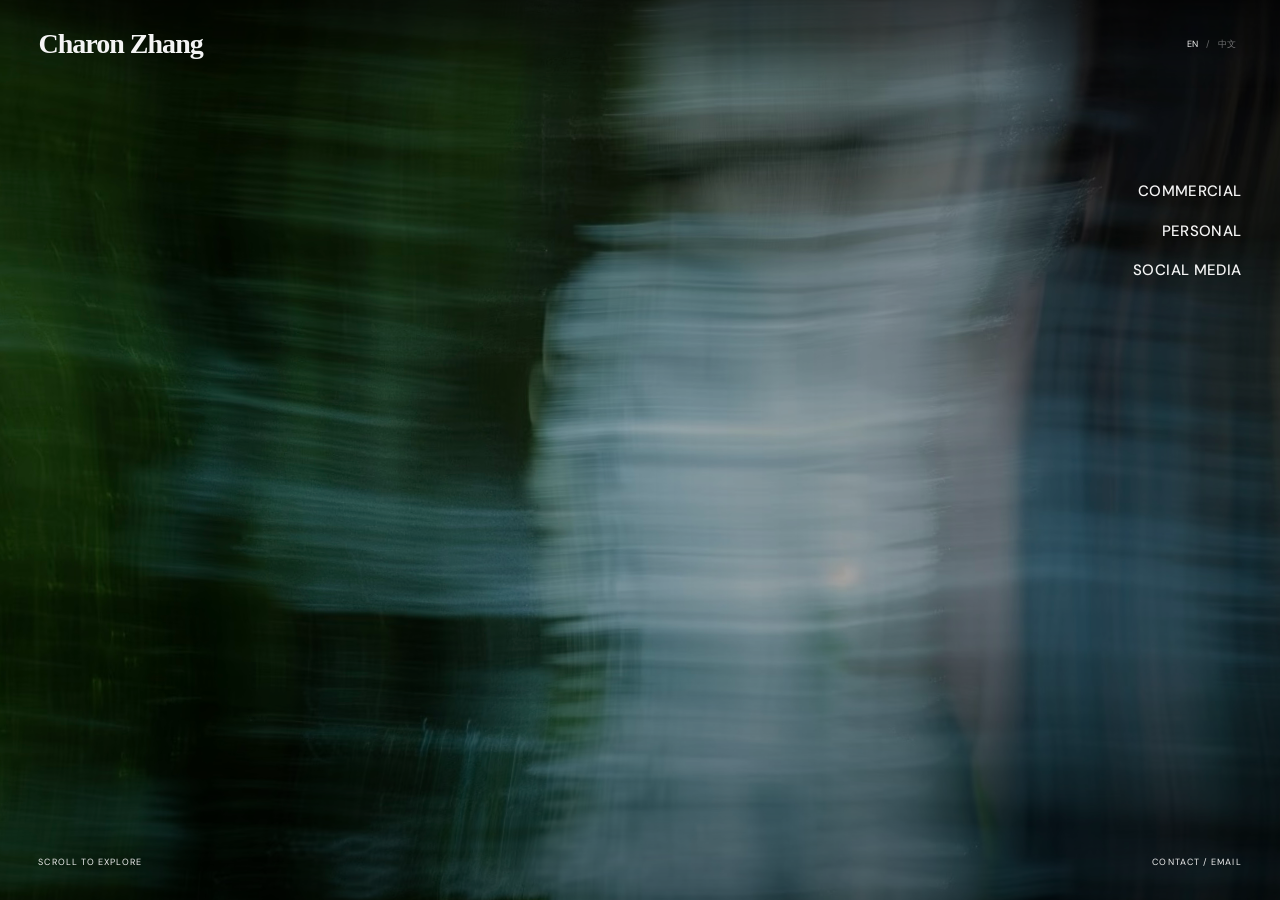
==== commit 8bde8463: "Show engagement metrics only for selected standout films" ====
--- a/index.html
+++ b/index.html
@@ -1,2 +1,2 @@
 <!doctype html>
-<html lang="en"><head><meta charset="utf-8"><meta name="viewport" content="width=device-width,initial-scale=1"><meta name="theme-color" content="#101110"><title>Charon Zhang — Film & Visual Stories</title><meta name="description" content="Charon Zhang. Commercial films, personal cinema and social content. A bilingual portfolio of direction, image and sound."><link rel="icon" href="favicon.svg" type="image/svg+xml"><link rel="stylesheet" href="style.css?v=xhs-metrics-24"><script src="data.js?v=xhs-metrics-24" defer></script><script src="cover-flow.js?v=xhs-metrics-24" defer></script><script src="app.js?v=xhs-metrics-24" defer></script></head><body data-page="index"><a class="skip" href="#main">Skip to content / 跳至内容</a><header id="header"></header><main id="main"></main><footer id="footer"></footer><dialog id="player"><button class="close" aria-label="Close video / 关闭视频">×</button><div id="video-container"></div></dialog></body></html>+<html lang="en"><head><meta charset="utf-8"><meta name="viewport" content="width=device-width,initial-scale=1"><meta name="theme-color" content="#101110"><title>Charon Zhang — Film & Visual Stories</title><meta name="description" content="Charon Zhang. Commercial films, personal cinema and social content. A bilingual portfolio of direction, image and sound."><link rel="icon" href="favicon.svg" type="image/svg+xml"><link rel="stylesheet" href="style.css?v=selected-metrics-25"><script src="data.js?v=selected-metrics-25" defer></script><script src="cover-flow.js?v=selected-metrics-25" defer></script><script src="app.js?v=selected-metrics-25" defer></script></head><body data-page="index"><a class="skip" href="#main">Skip to content / 跳至内容</a><header id="header"></header><main id="main"></main><footer id="footer"></footer><dialog id="player"><button class="close" aria-label="Close video / 关闭视频">×</button><div id="video-container"></div></dialog></body></html>
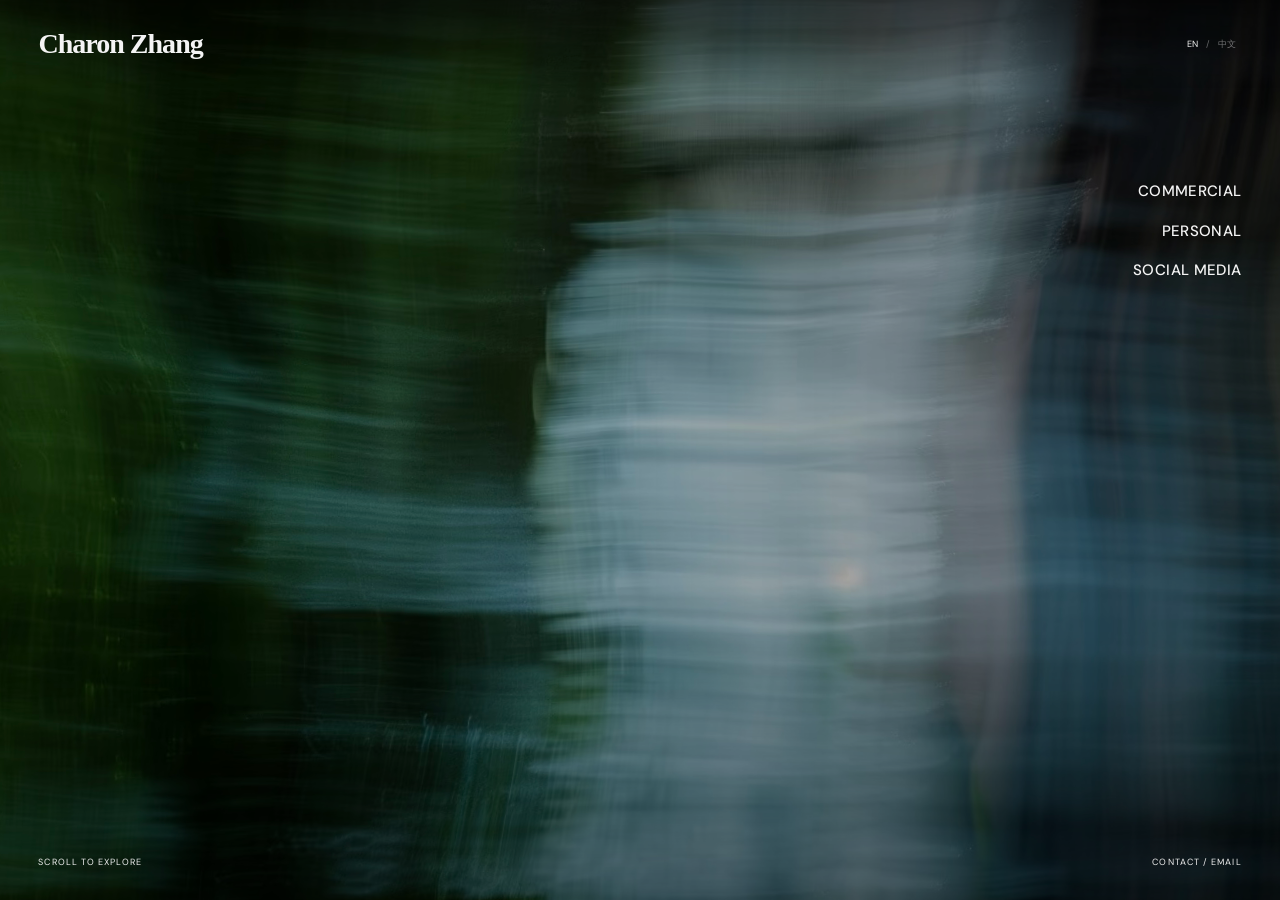
==== commit b9437079: "Add Editor credit to Skein and Still" ====
--- a/index.html
+++ b/index.html
@@ -1,2 +1,2 @@
 <!doctype html>
-<html lang="en"><head><meta charset="utf-8"><meta name="viewport" content="width=device-width,initial-scale=1"><meta name="theme-color" content="#101110"><title>Charon Zhang — Film & Visual Stories</title><meta name="description" content="Charon Zhang. Commercial films, personal cinema and social content. A bilingual portfolio of direction, image and sound."><link rel="icon" href="favicon.svg" type="image/svg+xml"><link rel="stylesheet" href="style.css?v=selected-metrics-25"><script src="data.js?v=selected-metrics-25" defer></script><script src="cover-flow.js?v=selected-metrics-25" defer></script><script src="app.js?v=selected-metrics-25" defer></script></head><body data-page="index"><a class="skip" href="#main">Skip to content / 跳至内容</a><header id="header"></header><main id="main"></main><footer id="footer"></footer><dialog id="player"><button class="close" aria-label="Close video / 关闭视频">×</button><div id="video-container"></div></dialog></body></html>+<html lang="en"><head><meta charset="utf-8"><meta name="viewport" content="width=device-width,initial-scale=1"><meta name="theme-color" content="#101110"><title>Charon Zhang — Film & Visual Stories</title><meta name="description" content="Charon Zhang. Commercial films, personal cinema and social content. A bilingual portfolio of direction, image and sound."><link rel="icon" href="favicon.svg" type="image/svg+xml"><link rel="stylesheet" href="style.css?v=editor-credits-26"><script src="data.js?v=editor-credits-26" defer></script><script src="cover-flow.js?v=editor-credits-26" defer></script><script src="app.js?v=editor-credits-26" defer></script></head><body data-page="index"><a class="skip" href="#main">Skip to content / 跳至内容</a><header id="header"></header><main id="main"></main><footer id="footer"></footer><dialog id="player"><button class="close" aria-label="Close video / 关闭视频">×</button><div id="video-container"></div></dialog></body></html>
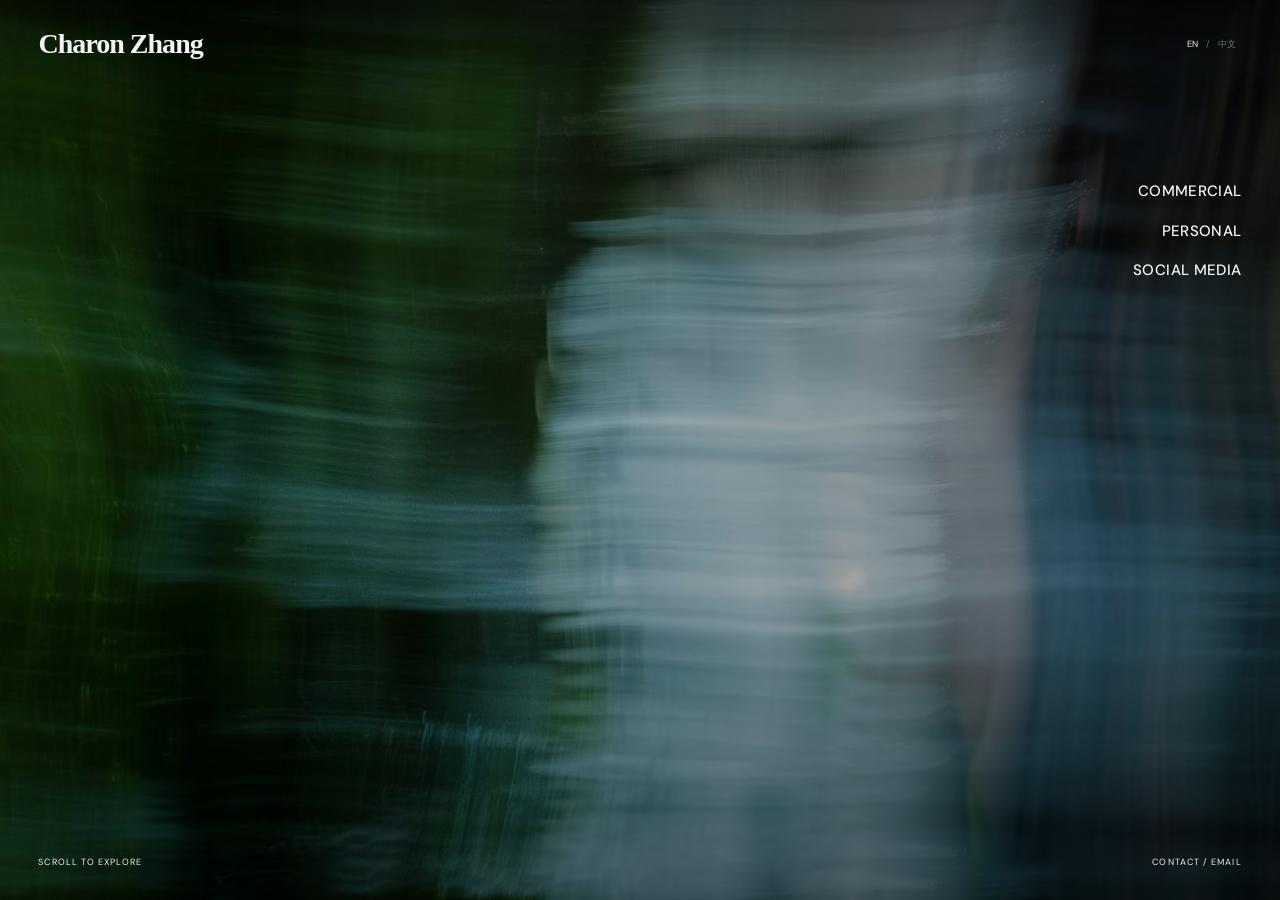
==== commit a5b921be: "Add Chinese titles for Skein, Still and Travail Cinematographique" ====
--- a/index.html
+++ b/index.html
@@ -1,2 +1,2 @@
 <!doctype html>
-<html lang="en"><head><meta charset="utf-8"><meta name="viewport" content="width=device-width,initial-scale=1"><meta name="theme-color" content="#101110"><title>Charon Zhang — Film & Visual Stories</title><meta name="description" content="Charon Zhang. Commercial films, personal cinema and social content. A bilingual portfolio of direction, image and sound."><link rel="icon" href="favicon.svg" type="image/svg+xml"><link rel="stylesheet" href="style.css?v=editor-credits-26"><script src="data.js?v=editor-credits-26" defer></script><script src="cover-flow.js?v=editor-credits-26" defer></script><script src="app.js?v=editor-credits-26" defer></script></head><body data-page="index"><a class="skip" href="#main">Skip to content / 跳至内容</a><header id="header"></header><main id="main"></main><footer id="footer"></footer><dialog id="player"><button class="close" aria-label="Close video / 关闭视频">×</button><div id="video-container"></div></dialog></body></html>+<html lang="en"><head><meta charset="utf-8"><meta name="viewport" content="width=device-width,initial-scale=1"><meta name="theme-color" content="#101110"><title>Charon Zhang — Film & Visual Stories</title><meta name="description" content="Charon Zhang. Commercial films, personal cinema and social content. A bilingual portfolio of direction, image and sound."><link rel="icon" href="favicon.svg" type="image/svg+xml"><link rel="stylesheet" href="style.css?v=zh-titles-27"><script src="data.js?v=zh-titles-27" defer></script><script src="cover-flow.js?v=zh-titles-27" defer></script><script src="app.js?v=zh-titles-27" defer></script></head><body data-page="index"><a class="skip" href="#main">Skip to content / 跳至内容</a><header id="header"></header><main id="main"></main><footer id="footer"></footer><dialog id="player"><button class="close" aria-label="Close video / 关闭视频">×</button><div id="video-container"></div></dialog></body></html>
--- a/style.css
+++ b/style.css
@@ -92,3 +92,5 @@
 }
 
 .platform-metrics{margin-top:16px;padding-bottom:13px;border-bottom:1px solid #222}.platform-metrics .video-metrics{color:#eee}.platform-metrics .metrics-source a{text-underline-offset:3px}.platform-metrics .metrics-source a:hover{text-decoration:underline}
+
+.title-en{display:block;font-family:inherit;font-weight:400;letter-spacing:.04em;color:var(--muted)}.card-top h2 .title-en{font-size:11px;margin-top:7px}.film-header h1 .title-en{font-size:.3em;margin-top:.55em}
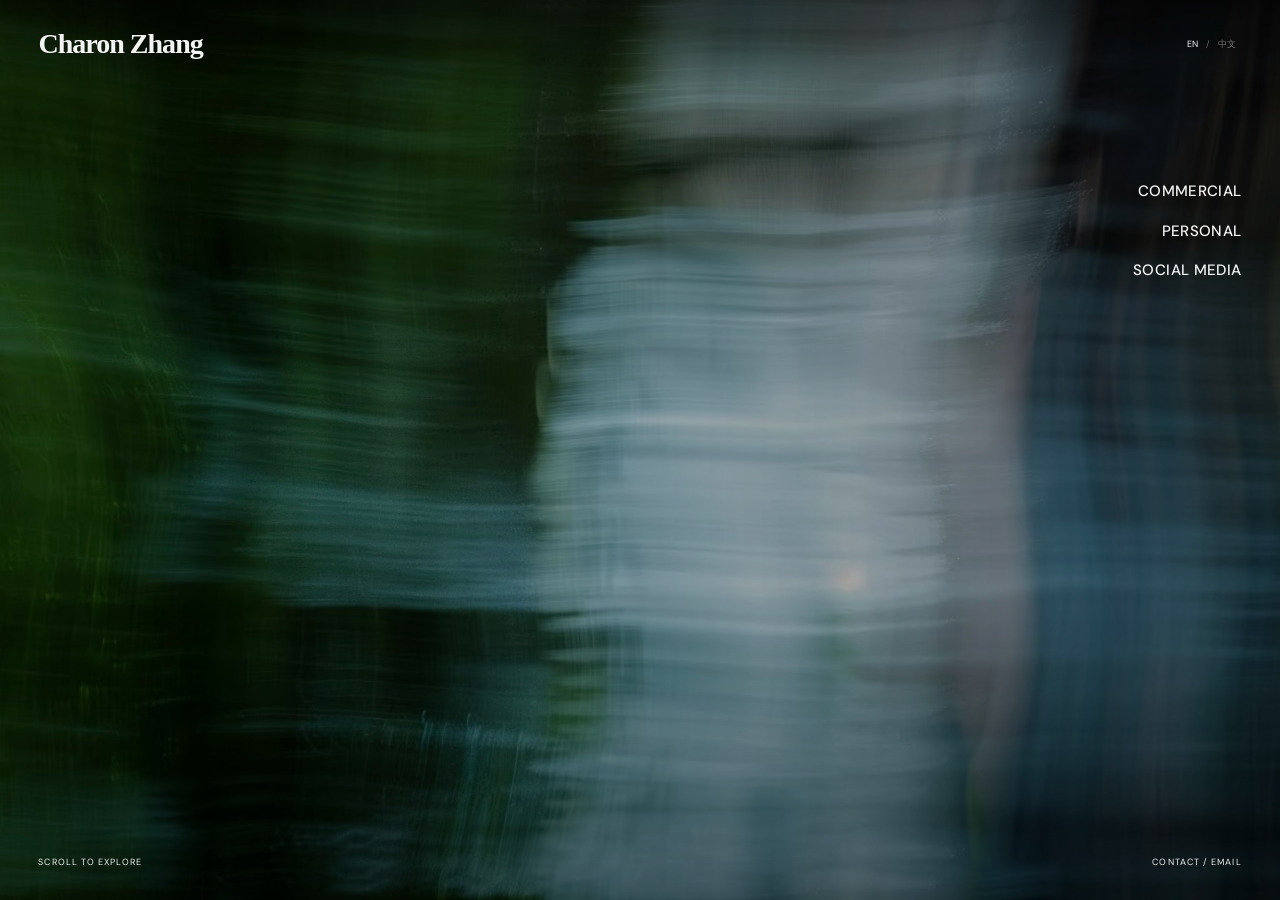
==== commit 0a70e00d: "Add Chinese title for Huawei eKit" ====
--- a/index.html
+++ b/index.html
@@ -1,2 +1,2 @@
 <!doctype html>
-<html lang="en"><head><meta charset="utf-8"><meta name="viewport" content="width=device-width,initial-scale=1"><meta name="theme-color" content="#101110"><title>Charon Zhang — Film & Visual Stories</title><meta name="description" content="Charon Zhang. Commercial films, personal cinema and social content. A bilingual portfolio of direction, image and sound."><link rel="icon" href="favicon.svg" type="image/svg+xml"><link rel="stylesheet" href="style.css?v=zh-titles-27"><script src="data.js?v=zh-titles-27" defer></script><script src="cover-flow.js?v=zh-titles-27" defer></script><script src="app.js?v=zh-titles-27" defer></script></head><body data-page="index"><a class="skip" href="#main">Skip to content / 跳至内容</a><header id="header"></header><main id="main"></main><footer id="footer"></footer><dialog id="player"><button class="close" aria-label="Close video / 关闭视频">×</button><div id="video-container"></div></dialog></body></html>+<html lang="en"><head><meta charset="utf-8"><meta name="viewport" content="width=device-width,initial-scale=1"><meta name="theme-color" content="#101110"><title>Charon Zhang — Film & Visual Stories</title><meta name="description" content="Charon Zhang. Commercial films, personal cinema and social content. A bilingual portfolio of direction, image and sound."><link rel="icon" href="favicon.svg" type="image/svg+xml"><link rel="stylesheet" href="style.css?v=zh-titles-28"><script src="data.js?v=zh-titles-28" defer></script><script src="cover-flow.js?v=zh-titles-28" defer></script><script src="app.js?v=zh-titles-28" defer></script></head><body data-page="index"><a class="skip" href="#main">Skip to content / 跳至内容</a><header id="header"></header><main id="main"></main><footer id="footer"></footer><dialog id="player"><button class="close" aria-label="Close video / 关闭视频">×</button><div id="video-container"></div></dialog></body></html>
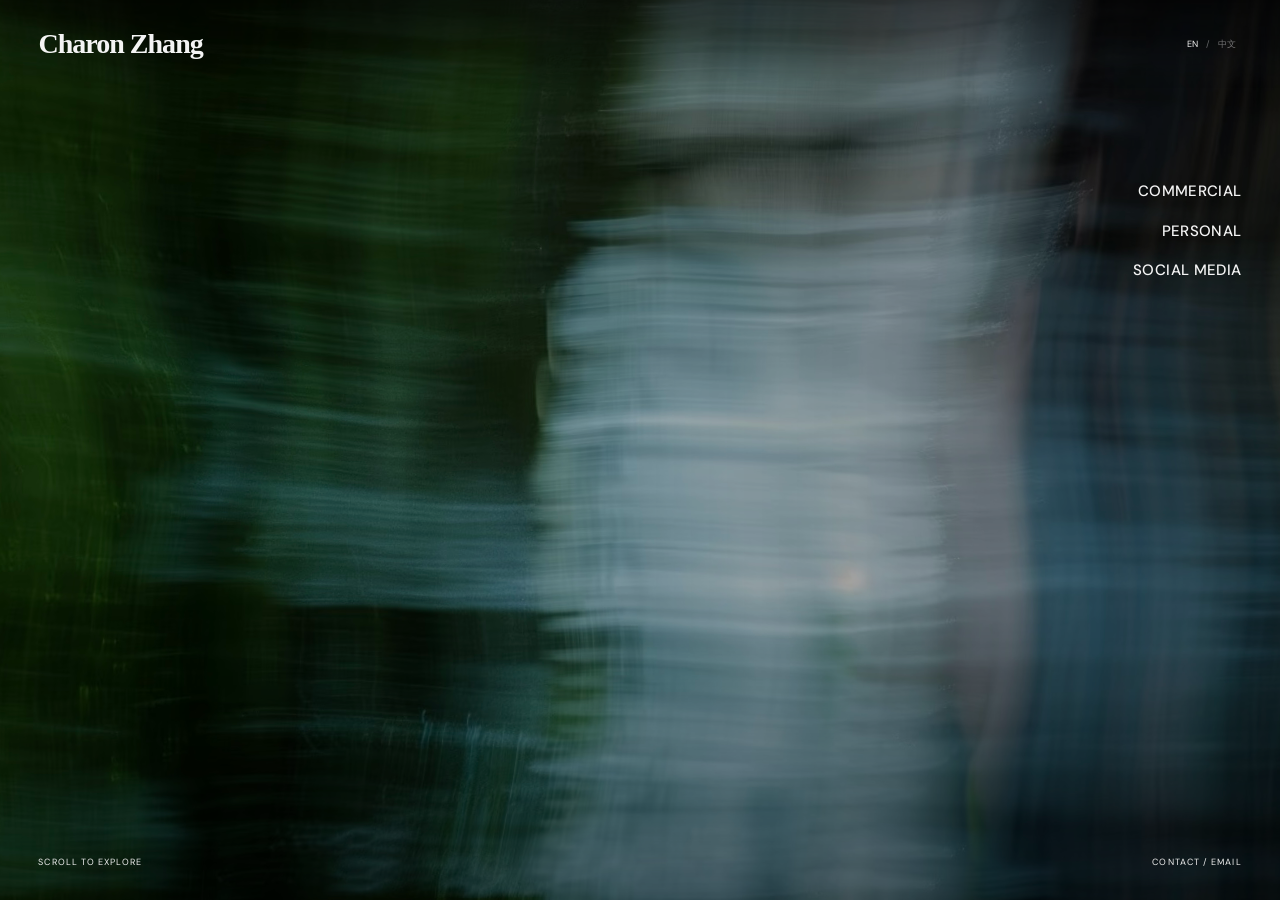
==== commit af8e234f: "Add Huawei eKit official WeChat link" ====
--- a/index.html
+++ b/index.html
@@ -1,2 +1,2 @@
 <!doctype html>
-<html lang="en"><head><meta charset="utf-8"><meta name="viewport" content="width=device-width,initial-scale=1"><meta name="theme-color" content="#101110"><title>Charon Zhang — Film & Visual Stories</title><meta name="description" content="Charon Zhang. Commercial films, personal cinema and social content. A bilingual portfolio of direction, image and sound."><link rel="icon" href="favicon.svg" type="image/svg+xml"><link rel="stylesheet" href="style.css?v=zh-titles-28"><script src="data.js?v=zh-titles-28" defer></script><script src="cover-flow.js?v=zh-titles-28" defer></script><script src="app.js?v=zh-titles-28" defer></script></head><body data-page="index"><a class="skip" href="#main">Skip to content / 跳至内容</a><header id="header"></header><main id="main"></main><footer id="footer"></footer><dialog id="player"><button class="close" aria-label="Close video / 关闭视频">×</button><div id="video-container"></div></dialog></body></html>+<html lang="en"><head><meta charset="utf-8"><meta name="viewport" content="width=device-width,initial-scale=1"><meta name="theme-color" content="#101110"><title>Charon Zhang — Film & Visual Stories</title><meta name="description" content="Charon Zhang. Commercial films, personal cinema and social content. A bilingual portfolio of direction, image and sound."><link rel="icon" href="favicon.svg" type="image/svg+xml"><link rel="stylesheet" href="style.css?v=ekit-link-29"><script src="data.js?v=ekit-link-29" defer></script><script src="cover-flow.js?v=ekit-link-29" defer></script><script src="app.js?v=ekit-link-29" defer></script></head><body data-page="index"><a class="skip" href="#main">Skip to content / 跳至内容</a><header id="header"></header><main id="main"></main><footer id="footer"></footer><dialog id="player"><button class="close" aria-label="Close video / 关闭视频">×</button><div id="video-container"></div></dialog></body></html>
